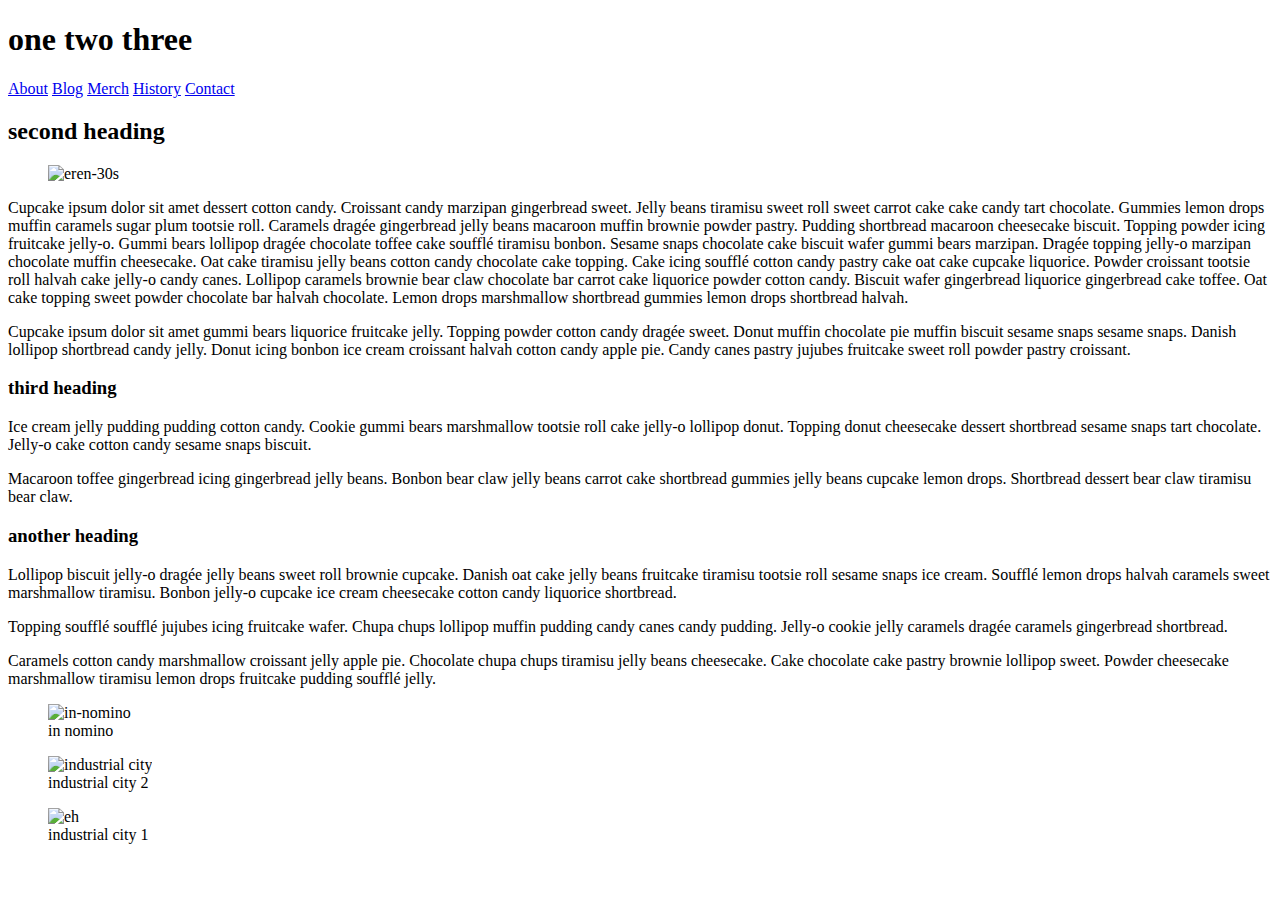
==== blog/index.html @ 8df67660 "first stuff" ====
<!DOCTYPE html>
<html lang="en">
    <head>
        <meta charset="utf-8">
        <meta name="viewport" content="width=device-width, initial-scale=1.0">
        
        
        <!-- Use a meta tag to designate yourself as the author of the page -->
        <meta name="author" content="Miya Rivera" >
        
        <!-- Give your page a title. -->
        <title> blog </title>
        
        
        <!-- Add the link element to tell the browser what file to use for style information. -->
        <link href="css/style.css" rel="stylesheet" type="text/css">
        
    </head>
    <body>
        <header>
             <h1>one <span class="highlight"> two </span> three </h1>

            <!-- Add a level 1 heading to display three words. Use a span element to highlight the second word. Apply a class attribute with a value of "highlight" to the opening span tag. -->
            
            
        </header>   
        
        
        <!-- Add a navigation menu with five (5) links using the labels About, Blog, Merch, History, and Contact. Use the "#" symbol for your href values. -->
        <nav>
            <a href="https://creativecommons.org/licenses/by-sa/2.0/legalcode">About</a>
            <a href="https://creativecommons.org/licenses/by-sa/2.0/legalcode">Blog</a>
            <a href="https://creativecommons.org/licenses/by-sa/2.0/legalcode">Merch</a>
            <a href="https://creativecommons.org/licenses/by-sa/2.0/legalcode">History</a>
            <a href="https://creativecommons.org/licenses/by-sa/2.0/legalcode">Contact</a>
        </nav>
        
        <main>
            
            
            <!-- Add a level 2 heading -->
            <h2>
                second heading
            </h2>
            
            <!-- Add a class attribute with a value of "main-section" to the opening section tag below. -->
            
            
            <section class="main-section">
                <article>
                    
                    
                    <!-- Create a figure that contains one (1) image; then, add a class attribute with a value of "article-image" to the opening figure tag. -->
                    <figure class="article-image">
                        <img src="eren-30s.jpg" alt="eren-30s">
                    </figure>
                    <p>
                        Cupcake ipsum dolor sit amet dessert cotton candy. Croissant candy marzipan gingerbread sweet. Jelly beans tiramisu sweet roll sweet carrot cake cake candy tart chocolate.
                        Gummies lemon drops muffin caramels sugar plum tootsie roll. Caramels dragée gingerbread jelly beans macaroon muffin brownie powder pastry. Pudding shortbread macaroon cheesecake biscuit.
                        Topping powder icing fruitcake jelly-o. Gummi bears lollipop dragée chocolate toffee cake soufflé tiramisu bonbon. Sesame snaps chocolate cake biscuit wafer gummi bears marzipan. Dragée topping jelly-o marzipan chocolate muffin cheesecake.
                        Oat cake tiramisu jelly beans cotton candy chocolate cake topping. Cake icing soufflé cotton candy pastry cake oat cake cupcake liquorice. Powder croissant tootsie roll halvah cake jelly-o candy canes.
                        Lollipop caramels brownie bear claw chocolate bar carrot cake liquorice powder cotton candy. Biscuit wafer gingerbread liquorice gingerbread cake toffee. Oat cake topping sweet powder chocolate bar halvah chocolate. Lemon drops marshmallow shortbread gummies lemon drops shortbread halvah.
                    </p>
                    <p>
                        Cupcake ipsum dolor sit amet gummi bears liquorice fruitcake jelly. Topping powder cotton candy dragée sweet. Donut muffin chocolate pie muffin biscuit sesame snaps sesame snaps.
                        Danish lollipop shortbread candy jelly. Donut icing bonbon ice cream croissant halvah cotton candy apple pie. Candy canes pastry jujubes fruitcake sweet roll powder pastry croissant.
                    </p>
                    <!-- After the closing figure tag, add two (2) paragraphs of text; then, add a level 3 heading. -->
                    <h3>
                        third heading
                    </h3>  
                        <p>
                        Ice cream jelly pudding pudding cotton candy. Cookie gummi bears marshmallow tootsie roll cake jelly-o lollipop donut. Topping donut cheesecake dessert shortbread sesame snaps tart chocolate. Jelly-o cake cotton candy sesame snaps biscuit.
                        </p>
                        <p>
                        Macaroon toffee gingerbread icing gingerbread jelly beans. Bonbon bear claw jelly beans carrot cake shortbread gummies jelly beans cupcake lemon drops. Shortbread dessert bear claw tiramisu bear claw.
                        </p>
                    <!-- After the closing heading tag, add two (2) additional paragrahs of text and another level 3 heading. -->
                    <h3>
                        another heading
                    </h3>
                        <p>
                            Lollipop biscuit jelly-o dragée jelly beans sweet roll brownie cupcake. Danish oat cake jelly beans fruitcake tiramisu tootsie roll sesame snaps ice cream. Soufflé lemon drops halvah caramels sweet marshmallow tiramisu. Bonbon jelly-o cupcake ice cream cheesecake cotton candy liquorice shortbread.
                        </p>
                        <p>
                            Topping soufflé soufflé jujubes icing fruitcake wafer. Chupa chups lollipop muffin pudding candy canes candy pudding. Jelly-o cookie jelly caramels dragée caramels gingerbread shortbread.
                        </p>
                        <p>
                            Caramels cotton candy marshmallow croissant jelly apple pie. Chocolate chupa chups tiramisu jelly beans cheesecake. Cake chocolate cake pastry brownie lollipop sweet. Powder cheesecake marshmallow tiramisu lemon drops fruitcake pudding soufflé jelly.
                        </p>
                    <!-- After the closing heading tag, add three (3) paragraphs of text. -->
                    
                    
                    <!-- Use the time element with a datetime attribute to display a date after the last paragrpah is closed. -->
                    <time datetime="June 9th, 2022"></time>
                    
                    <!-- Add a class attribute with a value of "subsection" to the opening section tag below. -->
                    
                    
                    <section class="subsection">
                        <figure>
                            <img src="in-nomino.jpg" alt="in-nomino">
                            <figcaption>in nomino</figcaption>
                        </figure>
                        <figure>
                            <img src="industrial-city-2.jpg" alt="industrial city">
                            <figcaption>industrial city 2</figcaption>
                        </figure>
                        <figure>
                            <img src="industrial-city.jpg" alt="eh">
                            <figcaption>industrial city 1</figcaption>
                        </figure>
                        
                        <!-- Between the two section tags, create three (3) figures, each with one (1) image and one (1) figcaption. -->
                        
                    </section>
                    
                    
                    <!-- Create a Subscribe button between the closing section and closing article tags. -->

                
                </article>
                <aside>
                    
                    
                    <!-- Add a level 3 heading, followed by an image and a paragraph. --> 
                    
                    
                    <!-- Add another level 3 heading, followed by an image and a paragraph. -->
                    
                    
                    <!-- You guesed it, add an additional level three heading, followed by an image and a paragraph -->
                    
                    
                    <!-- Before continuing, add a hyperlink before the closing tags of the aside paragraphs that displays three circles. Use the "#" symbol as the href value, and inlcude a class attribute with the value of "expand". Note: The code to use for a cirle is:

                        &#x26AB;  

                    -->
                    
                    
                </aside>
            </section>
        </main>
        <footer>
            
            
            <!-- Add a paragraph with the copyright and a link to an email address. --->
            
            
            <!-- Add a second paragraph with all of the text and links for attributing the images on the page. Make sure to use the "ideal" attribution from Creative Commons. -->
            
            
        </footer>
    </body>
</html>
---- blog/css/style.css ----
/* TO GET AN IDEA OF THE CSS YOU WILL LIKELY BE USING, SEE THE LISTS BELOW. */

        /* 
        
        Spacing 

            - padding (shorthand and/or specific properties like padding-bottom, etc.)

            - margin, (shorthand and/or specific properties like margin-top, etc.)

            - letter-spacing, word-spacing, line-height

            - width, max-width, min-width
            - height, max-height, min-height

        Typography 

            - font-family, font-size, font-style, font-weight

            - text-decoration, text-align

            - color

            - text-shadow, text-transform

        Box, Layout and Border 

            - border (shorthand and/or specific properties like border-top, border-bottom-radius, border-width, etc.)

            - box-shadow

            - display, float, align-items, align-content

            - grid-template-columns, grid-column-gap

            - transform

        Other

            - :nth()-child (to target specific child elements)

            - :focus, :hover, :active (to target link states)

            - @font-face or @import (to import typefaces)

        */


/* ------ START WRITING YOUR CODE BELOW ------ */
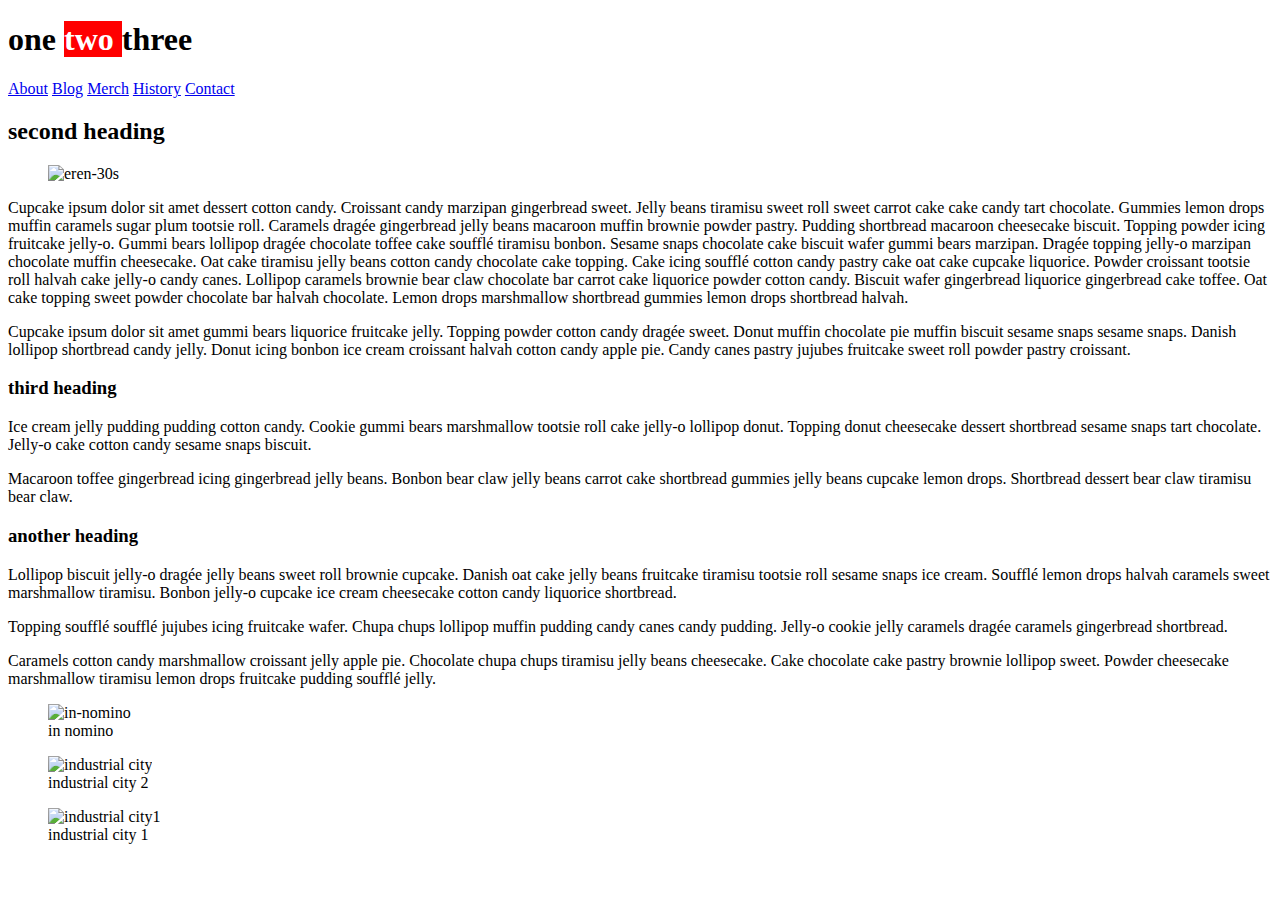
==== commit 446d7780: "connecting css" ====
--- a/blog/index.html
+++ b/blog/index.html
@@ -13,7 +13,7 @@
         
         
         <!-- Add the link element to tell the browser what file to use for style information. -->
-        <link href="css/style.css" rel="stylesheet" type="text/css">
+        <link a href="css/style.css" rel="stylesheet">
         
     </head>
     <body>
@@ -107,17 +107,11 @@
                             <figcaption>industrial city 2</figcaption>
                         </figure>
                         <figure>
-                            <img src="industrial-city.jpg" alt="eh">
+                            <img src="../industrial-city.jpg" alt="industrial city1">
                             <figcaption>industrial city 1</figcaption>
                         </figure>
                         
-                        <!-- Between the two section tags, create three (3) figures, each with one (1) image and one (1) figcaption. -->
-                        
-                    </section>
-                    
-                    
-                    <!-- Create a Subscribe button between the closing section and closing article tags. -->
-
+                    </div>
                 
                 </article>
                 <aside>
--- a/blog/css/style.css
+++ b/blog/css/style.css
@@ -47,5 +47,12 @@
 
 
 /* ------ START WRITING YOUR CODE BELOW ------ */
-
-
+h1{
+    text-transform:rotate 45deg;
+    color: black;
+    font-weight: bold;
+}
+span{
+    background-color: red;
+    color: white;
+}
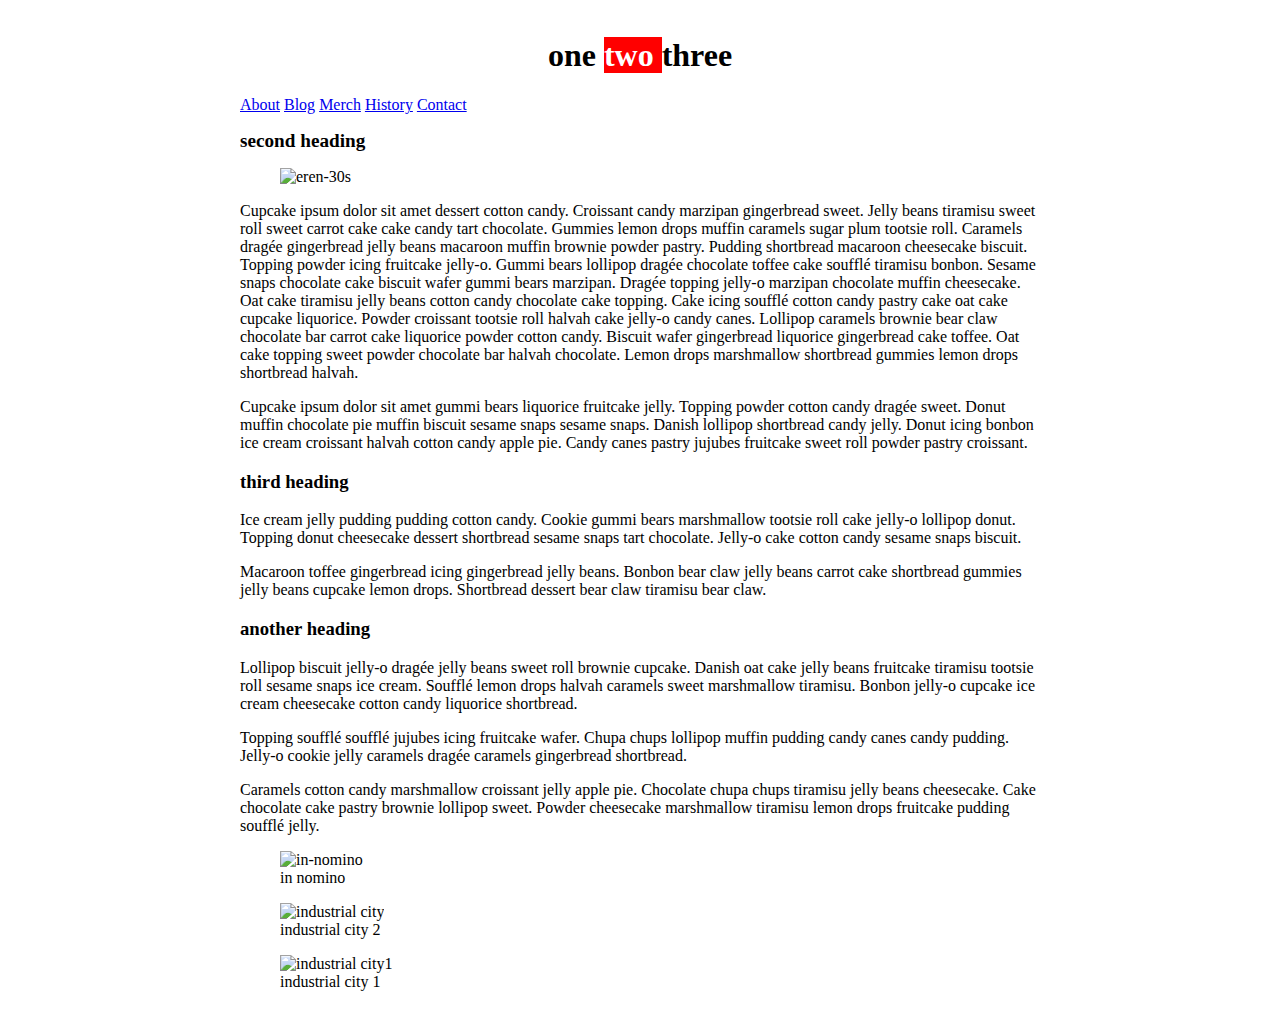
==== commit 78736e4a: "headings 2 and 3" ====
--- a/blog/index.html
+++ b/blog/index.html
@@ -40,7 +40,7 @@
             
             <!-- Add a level 2 heading -->
             <h2>
-                second heading
+                <strong>second heading</strong>
             </h2>
             
             <!-- Add a class attribute with a value of "main-section" to the opening section tag below. -->
@@ -67,7 +67,7 @@
                     </p>
                     <!-- After the closing figure tag, add two (2) paragraphs of text; then, add a level 3 heading. -->
                     <h3>
-                        third heading
+                        <strong>third heading</strong>
                     </h3>  
                         <p>
                         Ice cream jelly pudding pudding cotton candy. Cookie gummi bears marshmallow tootsie roll cake jelly-o lollipop donut. Topping donut cheesecake dessert shortbread sesame snaps tart chocolate. Jelly-o cake cotton candy sesame snaps biscuit.
@@ -77,7 +77,7 @@
                         </p>
                     <!-- After the closing heading tag, add two (2) additional paragrahs of text and another level 3 heading. -->
                     <h3>
-                        another heading
+                        <strong>another heading</strong>
                     </h3>
                         <p>
                             Lollipop biscuit jelly-o dragée jelly beans sweet roll brownie cupcake. Danish oat cake jelly beans fruitcake tiramisu tootsie roll sesame snaps ice cream. Soufflé lemon drops halvah caramels sweet marshmallow tiramisu. Bonbon jelly-o cupcake ice cream cheesecake cotton candy liquorice shortbread.
--- a/blog/css/style.css
+++ b/blog/css/style.css
@@ -47,8 +47,15 @@
 
 
 /* ------ START WRITING YOUR CODE BELOW ------ */
+body{
+    padding:1rem;
+    min-width:39rem;
+    max-width:50rem;
+    margin:0 auto;
+}
 h1{
-    text-transform:rotate 45deg;
+    text-align: center;
+    text-transform: rotate 45deg;
     color: black;
     font-weight: bold;
 }
@@ -56,3 +63,19 @@
     background-color: red;
     color: white;
 }
+nav{
+    color: blue;
+}
+nav:hover{
+    background-color: antiquewhite;
+}
+nav:active{
+    text-decoration: line-through;
+}
+h2{
+    font-size: larger;
+}
+h3{
+    font-size: normal;
+
+}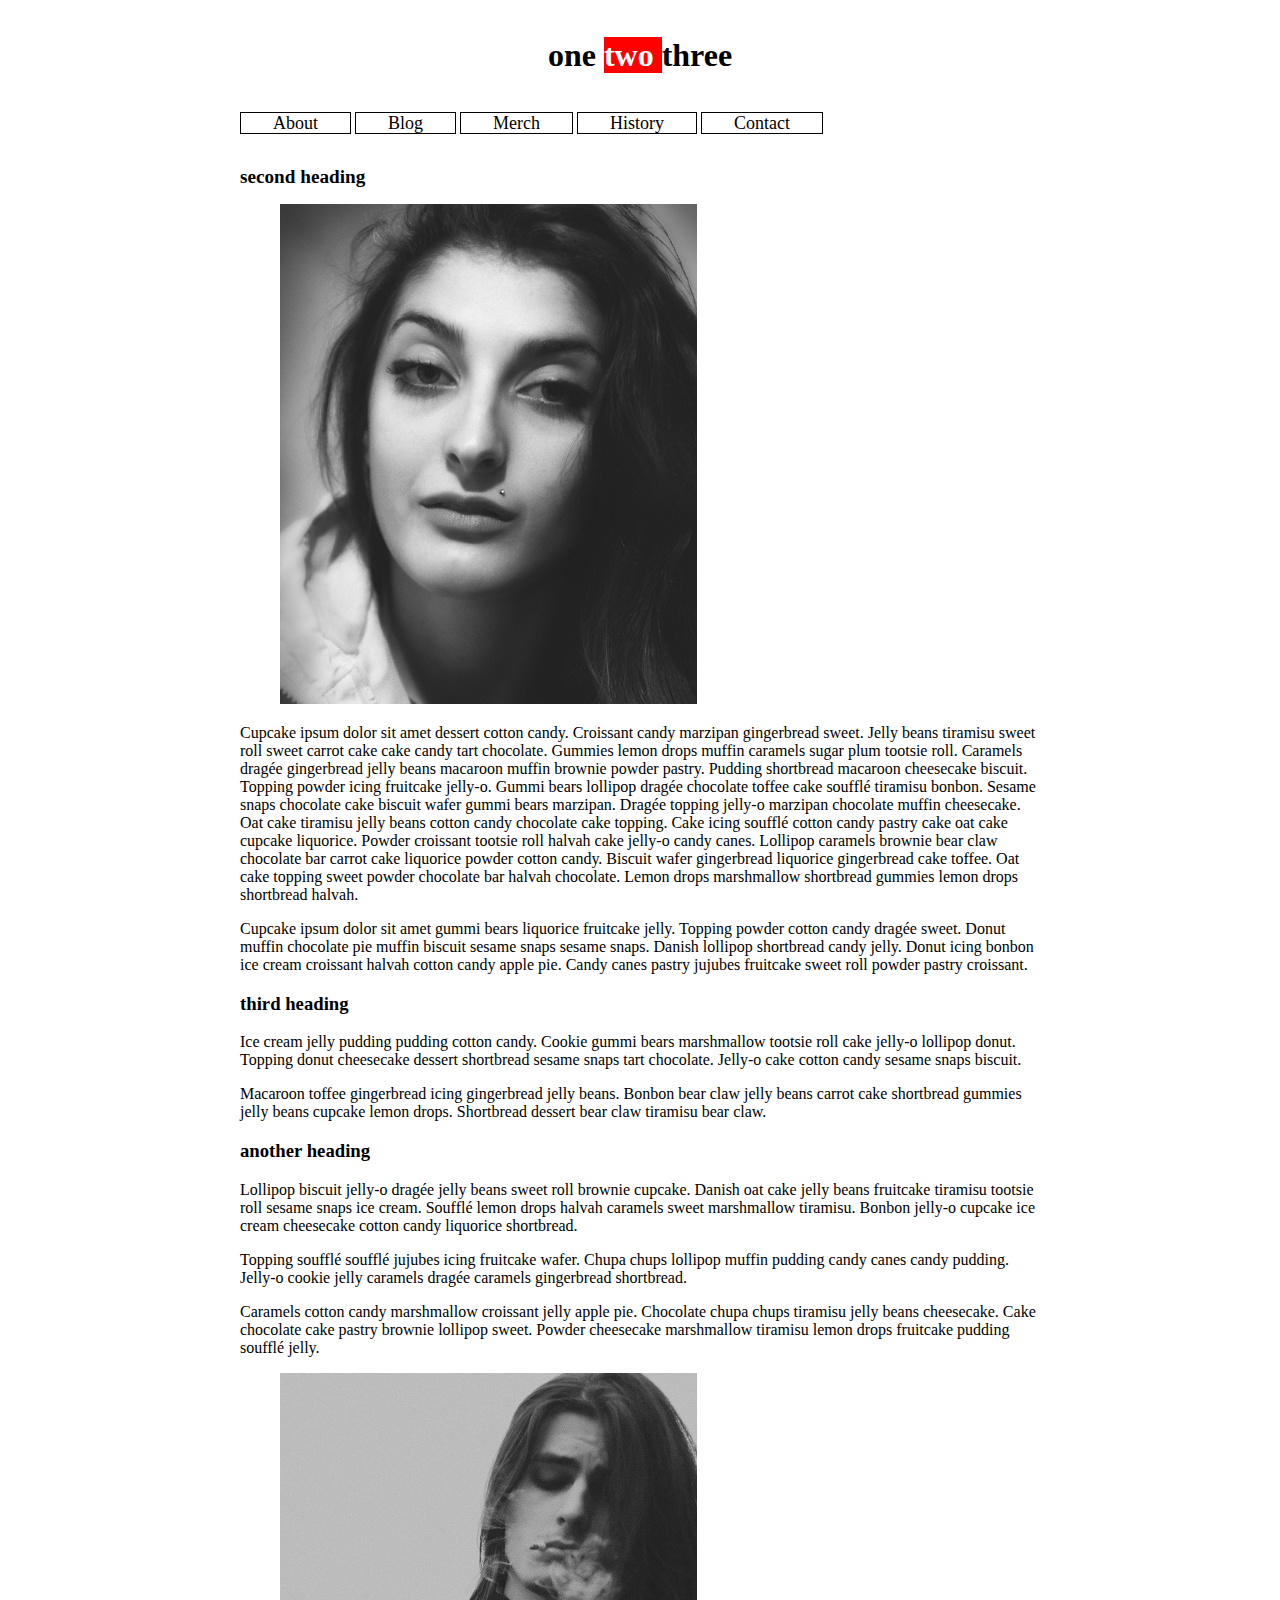
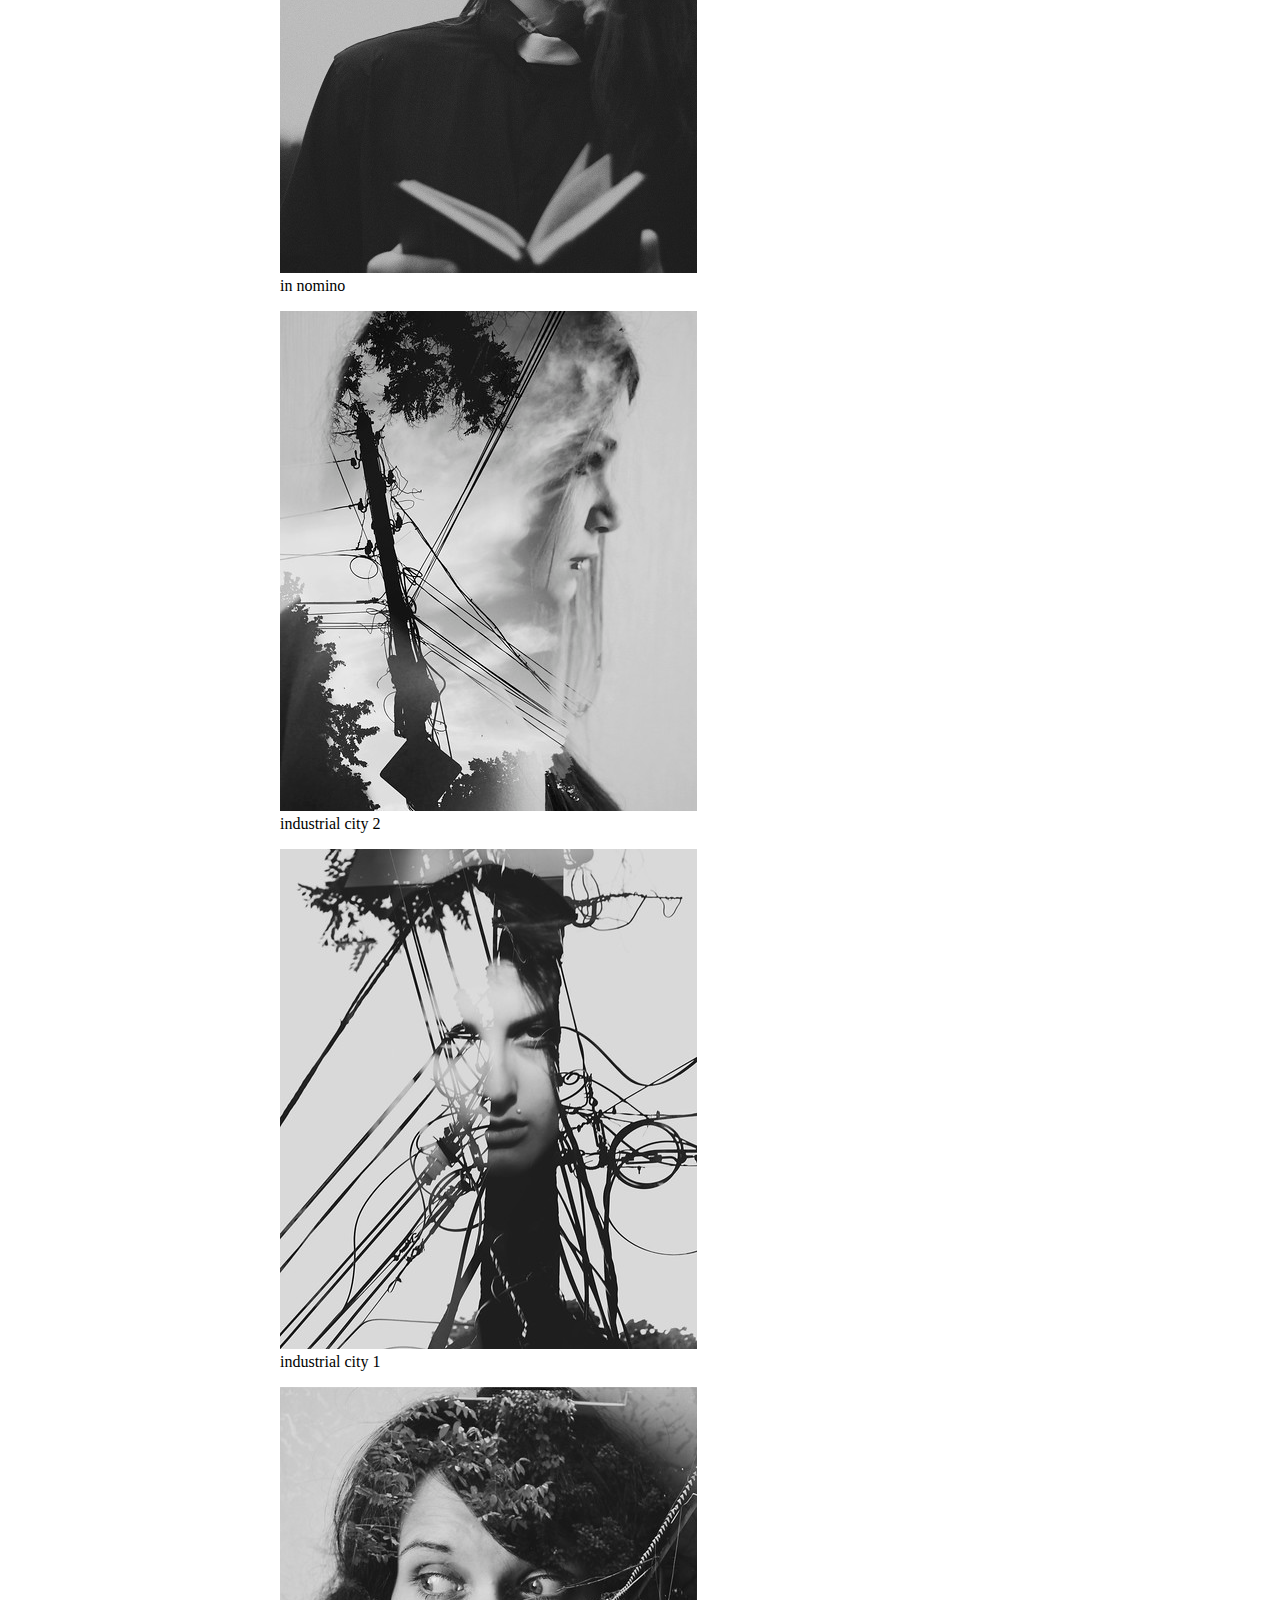
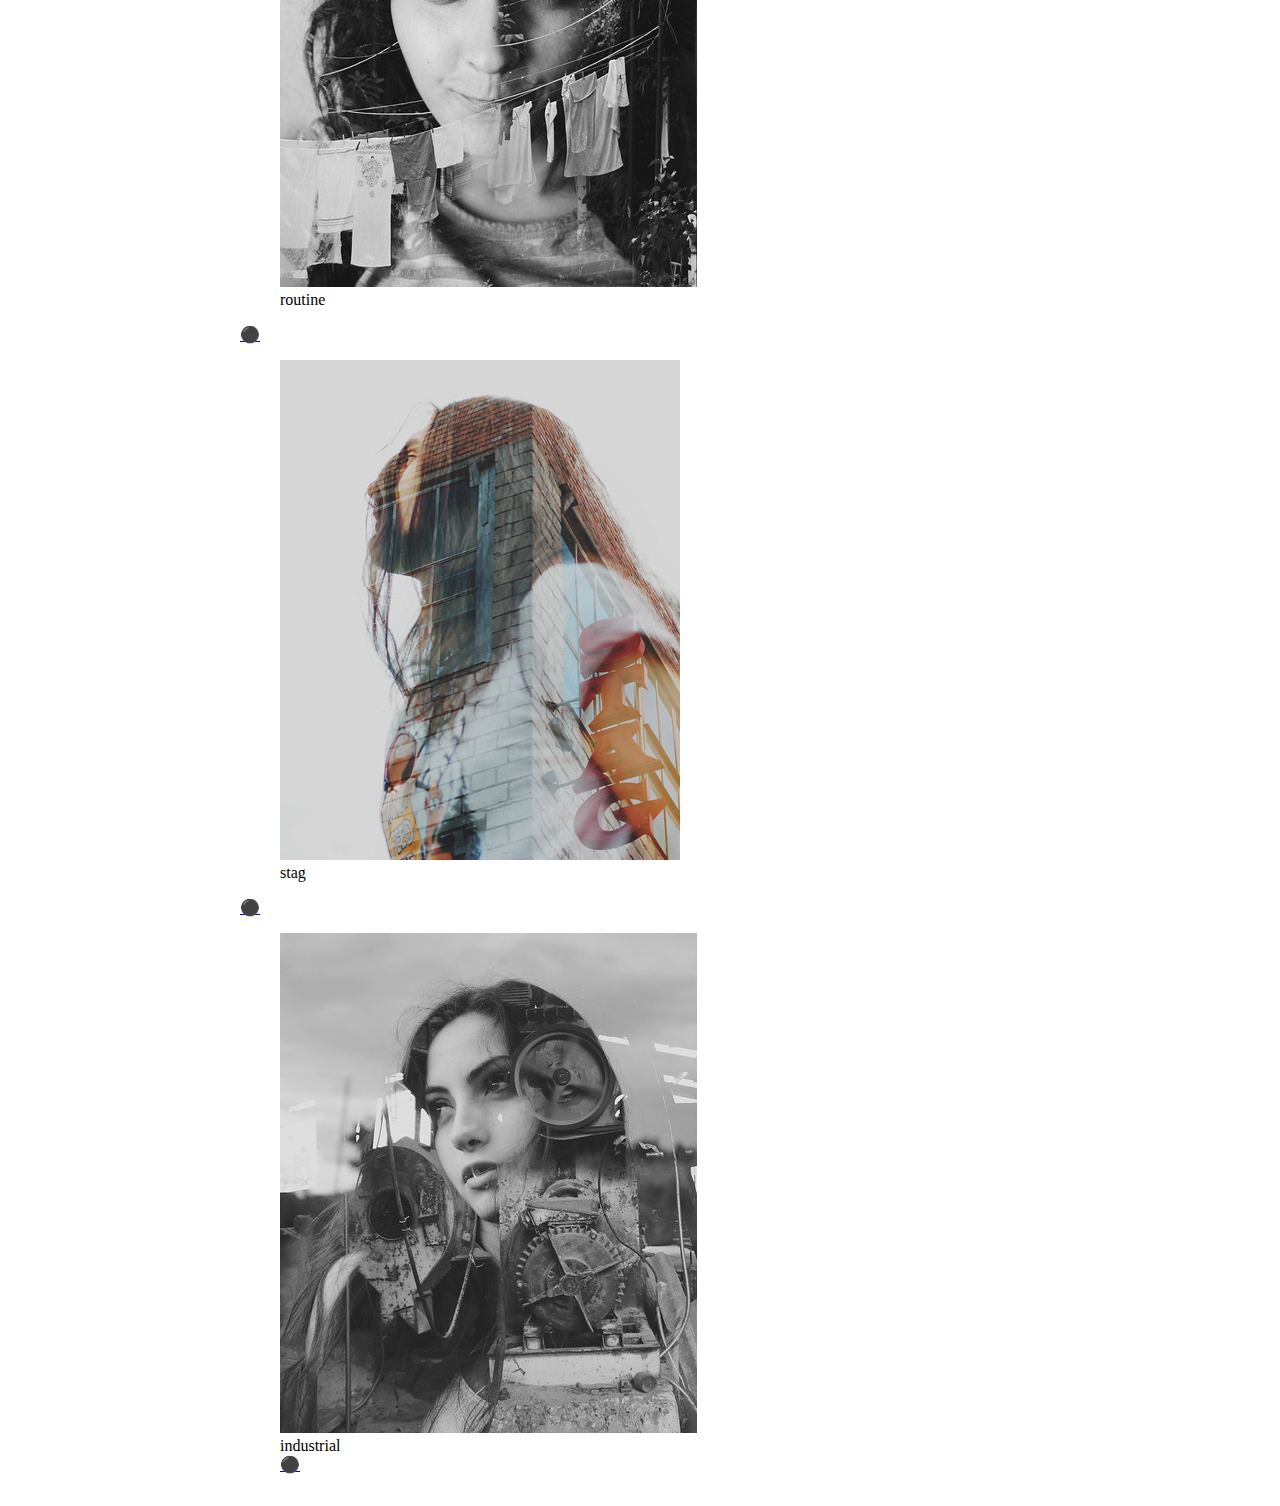
==== commit aab7bfdb: "html" ====
--- a/blog/index.html
+++ b/blog/index.html
@@ -52,7 +52,7 @@
                     
                     <!-- Create a figure that contains one (1) image; then, add a class attribute with a value of "article-image" to the opening figure tag. -->
                     <figure class="article-image">
-                        <img src="eren-30s.jpg" alt="eren-30s">
+                        <img src="../blog/images/eren-30s.jpg" alt="eren-30s">
                     </figure>
                     <p>
                         Cupcake ipsum dolor sit amet dessert cotton candy. Croissant candy marzipan gingerbread sweet. Jelly beans tiramisu sweet roll sweet carrot cake cake candy tart chocolate.
@@ -99,15 +99,15 @@
                     
                     <section class="subsection">
                         <figure>
-                            <img src="in-nomino.jpg" alt="in-nomino">
+                            <img src="../blog/images/in-nomino.jpg" alt="in-nomino">
                             <figcaption>in nomino</figcaption>
                         </figure>
                         <figure>
-                            <img src="industrial-city-2.jpg" alt="industrial city">
+                            <img src="../blog/images/industrial-city.jpg" alt="industrial city">
                             <figcaption>industrial city 2</figcaption>
                         </figure>
                         <figure>
-                            <img src="../industrial-city.jpg" alt="industrial city1">
+                            <img src="../blog/images/industrial-city-2.jpg" alt="industrial city2">
                             <figcaption>industrial city 1</figcaption>
                         </figure>
                         
@@ -115,8 +115,27 @@
                 
                 </article>
                 <aside>
-                    
-                    
+                <p>
+                    <figure>
+                        <img src="../blog/images/routine.jpg" alt="routine">
+                        <figcaption>routine</figcaption>
+                    </figure>
+                    <a href="#" class="expand">&#x26AB;</a>
+                </p>
+                <p>
+                    <figure>
+                        <img src="../blog/images/stag.jpg" alt="stag">
+                        <figcaption>stag</figcaption>
+                    </figure>
+                    <a href="#" class="expand">&#x26AB;</a>
+                </p>
+                <p>
+                    <figure>
+                        <img src="../blog/images/industrial.jpg" alt="industrial">
+                        <figcaption>industrial</figcaption>
+                        <a href="#" class="expand">&#x26AB;</a>
+                    </figure>
+                </p>
                     <!-- Add a level 3 heading, followed by an image and a paragraph. --> 
                     
                     
--- a/blog/css/style.css
+++ b/blog/css/style.css
@@ -63,13 +63,24 @@
     background-color: red;
     color: white;
 }
-nav{
-    color: blue;
+nav a{
+    display: inline;
+    font-size: 1.125rem;
+    margin-bottom: 1.5rem;
+    border: solid 0.0625rem black;
+    line-height: 3;
+    width: 100%;
+    color: black;
+    text-decoration: none;
+    background-color: none;
+    padding-left: 2rem;
+    padding-right: 2rem;
+    text-align: center;
 }
-nav:hover{
-    background-color: antiquewhite;
+nav a:hover{
+    background-color:azure;
 }
-nav:active{
+nav a:active{
     text-decoration: line-through;
 }
 h2{
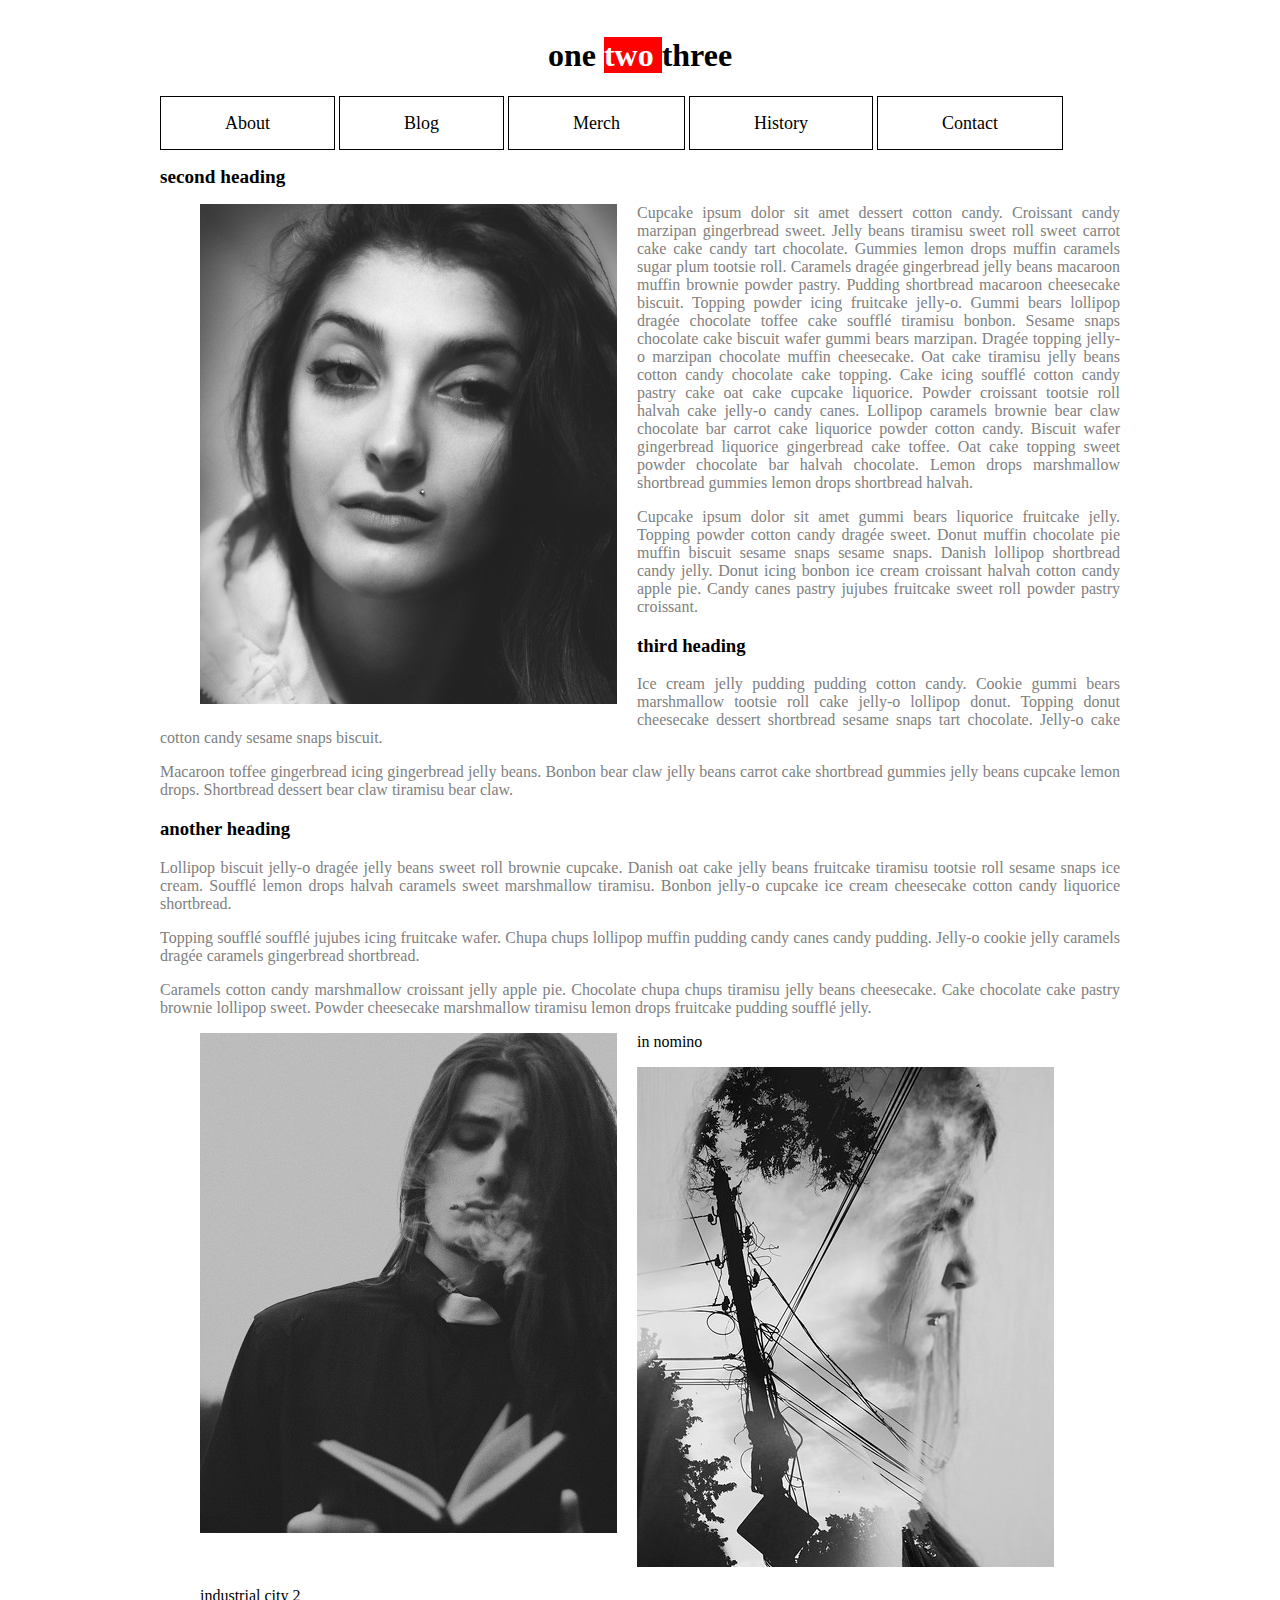
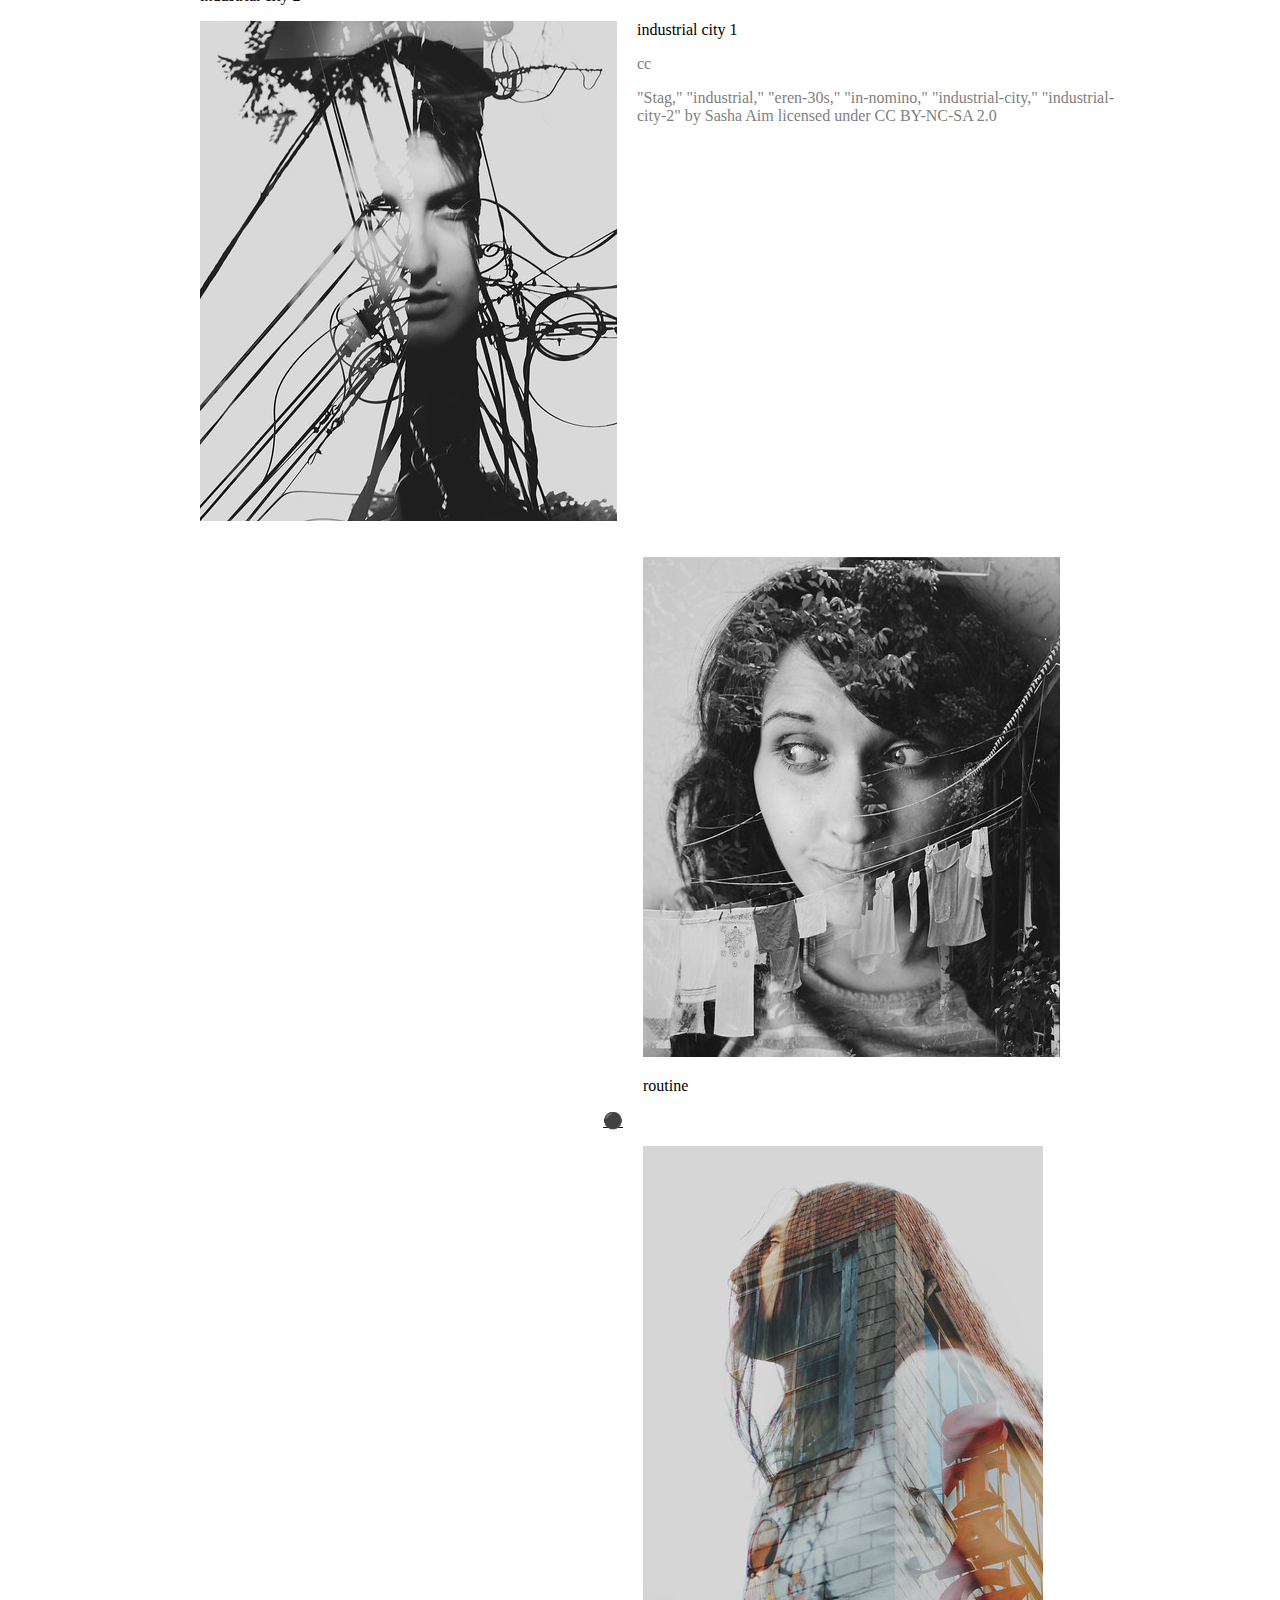
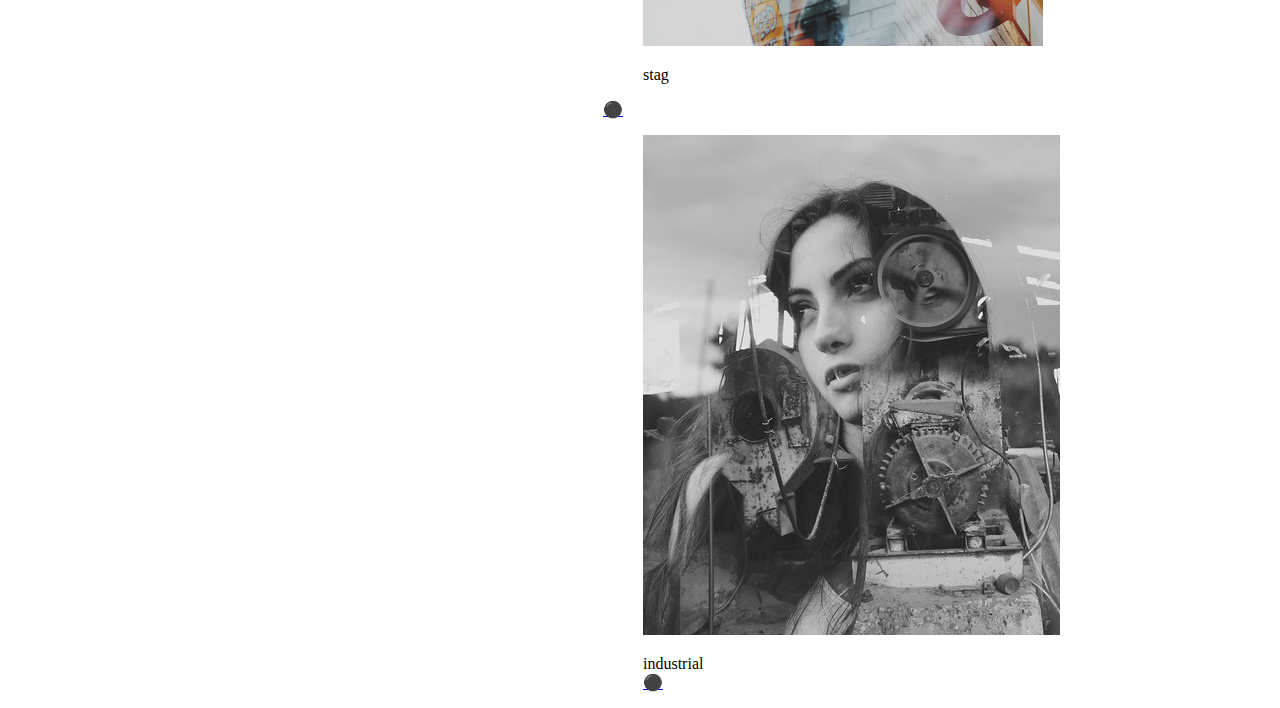
==== commit 6917c969: "html completion and css work" ====
--- a/blog/index.html
+++ b/blog/index.html
@@ -156,7 +156,12 @@
             </section>
         </main>
         <footer>
-            
+            <p>
+                <copyright>cc</copyright>
+            </p>
+            <p>
+                "Stag," "industrial," "eren-30s," "in-nomino," "industrial-city," "industrial-city-2" by Sasha Aim licensed under CC BY-NC-SA 2.0
+            </p>
             
             <!-- Add a paragraph with the copyright and a link to an email address. --->
             
--- a/blog/css/style.css
+++ b/blog/css/style.css
@@ -49,9 +49,10 @@
 /* ------ START WRITING YOUR CODE BELOW ------ */
 body{
     padding:1rem;
-    min-width:39rem;
-    max-width:50rem;
+    min-width:30rem;
+    max-width:60rem;
     margin:0 auto;
+    text-align: justify;
 }
 h1{
     text-align: center;
@@ -63,6 +64,11 @@
     background-color: red;
     color: white;
 }
+img{
+    float: left;
+    padding: 0rem 1.25rem 1.25rem 0rem;
+    size: 5rem;
+}
 nav a{
     display: inline;
     font-size: 1.125rem;
@@ -73,8 +79,10 @@
     color: black;
     text-decoration: none;
     background-color: none;
-    padding-left: 2rem;
-    padding-right: 2rem;
+    padding-top: 1rem;
+    padding-bottom: 1rem;
+    padding-left: 4rem;
+    padding-right: 4rem;
     text-align: center;
 }
 nav a:hover{
@@ -88,5 +96,16 @@
 }
 h3{
     font-size: normal;
-
-}+}
+p{
+    font-size: normal;
+    color: gray;
+}
+aside{
+    display: inline-block;
+    border-left: 1rem;
+    float: right;
+}
+footer{
+    text-align: left;
+}
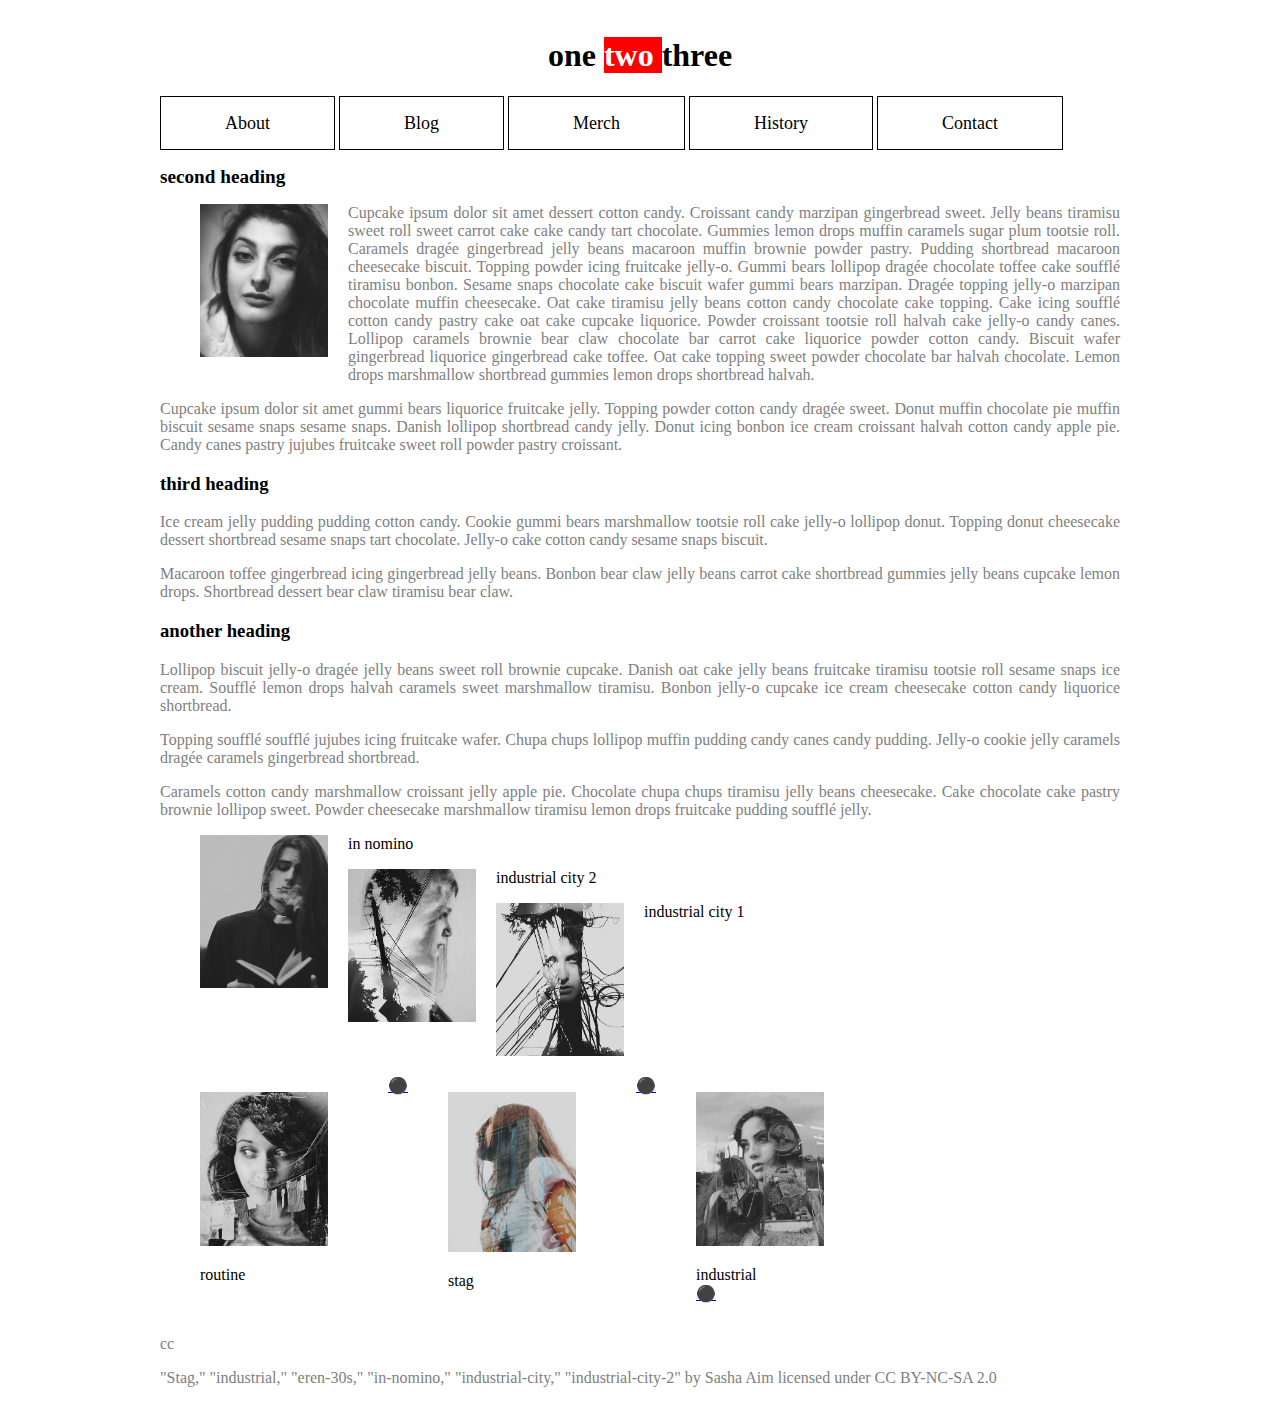
==== commit 5328b57d: "oof" ====
--- a/blog/index.html
+++ b/blog/index.html
@@ -52,7 +52,7 @@
                     
                     <!-- Create a figure that contains one (1) image; then, add a class attribute with a value of "article-image" to the opening figure tag. -->
                     <figure class="article-image">
-                        <img src="../blog/images/eren-30s.jpg" alt="eren-30s">
+                        <img src="../blog/images/eren-30s.jpg" class="article-image" alt="eren-30s">
                     </figure>
                     <p>
                         Cupcake ipsum dolor sit amet dessert cotton candy. Croissant candy marzipan gingerbread sweet. Jelly beans tiramisu sweet roll sweet carrot cake cake candy tart chocolate.
--- a/blog/css/style.css
+++ b/blog/css/style.css
@@ -66,8 +66,8 @@
 }
 img{
     float: left;
+    width: 8rem;
     padding: 0rem 1.25rem 1.25rem 0rem;
-    size: 5rem;
 }
 nav a{
     display: inline;
@@ -102,9 +102,8 @@
     color: gray;
 }
 aside{
-    display: inline-block;
+    display:inline-flex;
     border-left: 1rem;
-    float: right;
 }
 footer{
     text-align: left;
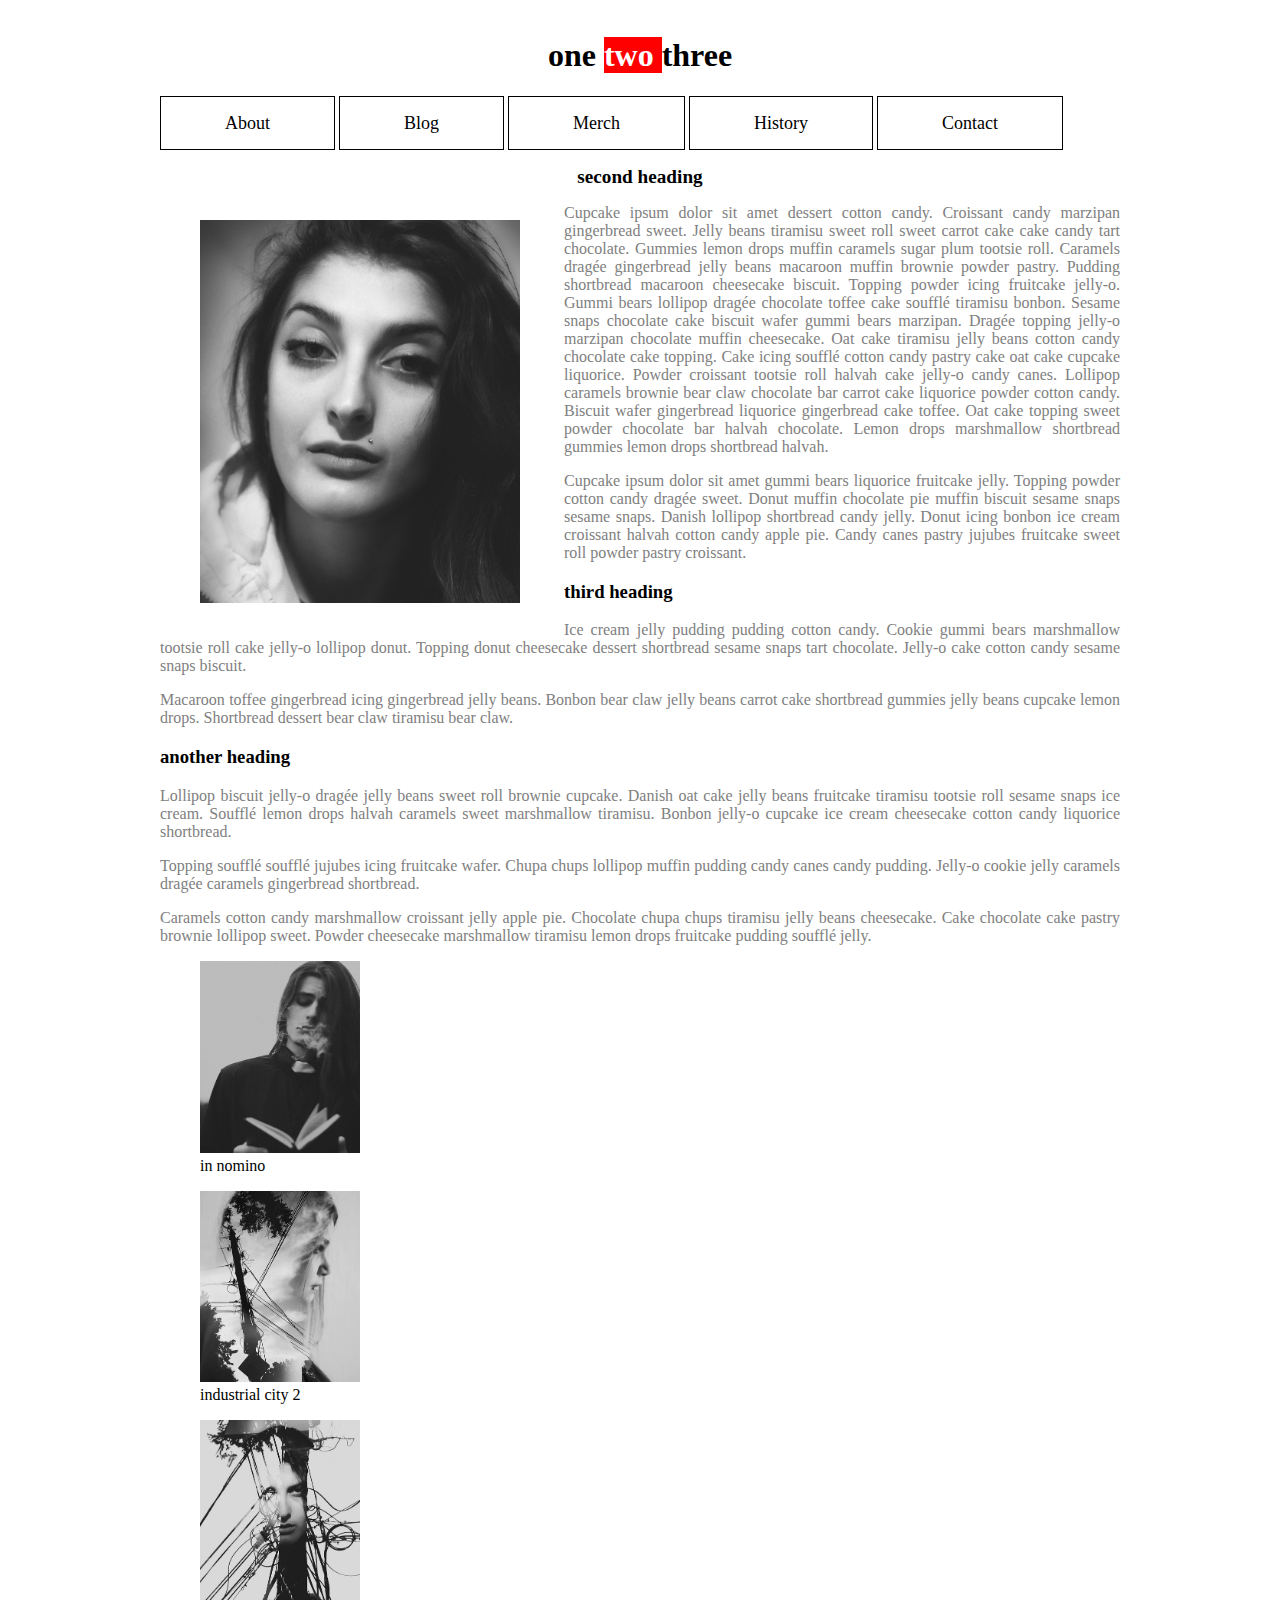
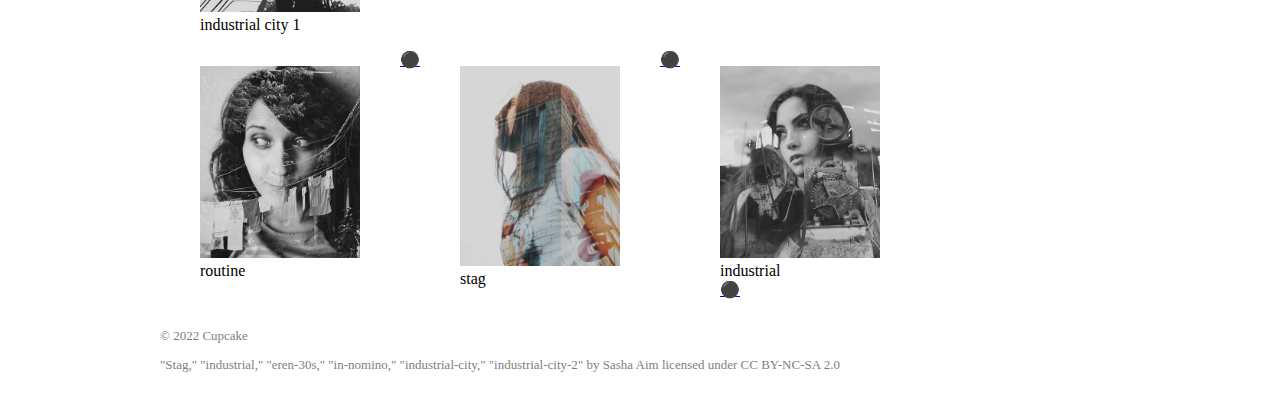
==== commit 8c7b4513: "idk" ====
--- a/blog/index.html
+++ b/blog/index.html
@@ -157,7 +157,7 @@
         </main>
         <footer>
             <p>
-                <copyright>cc</copyright>
+                &copy; 2022 Cupcake
             </p>
             <p>
                 "Stag," "industrial," "eren-30s," "in-nomino," "industrial-city," "industrial-city-2" by Sasha Aim licensed under CC BY-NC-SA 2.0
--- a/blog/css/style.css
+++ b/blog/css/style.css
@@ -64,10 +64,13 @@
     background-color: red;
     color: white;
 }
+.article-image{
+    float: left;
+    width: 20rem;
+    padding: 0rem .25rem .25rem 0rem;
+}
 img{
-    float: left;
-    width: 8rem;
-    padding: 0rem 1.25rem 1.25rem 0rem;
+    width: 10rem;
 }
 nav a{
     display: inline;
@@ -93,6 +96,7 @@
 }
 h2{
     font-size: larger;
+    text-align: center;
 }
 h3{
     font-size: normal;
@@ -106,5 +110,9 @@
     border-left: 1rem;
 }
 footer{
+    font-size: small;
+}
+footer:first-child{
     text-align: left;
 }
+
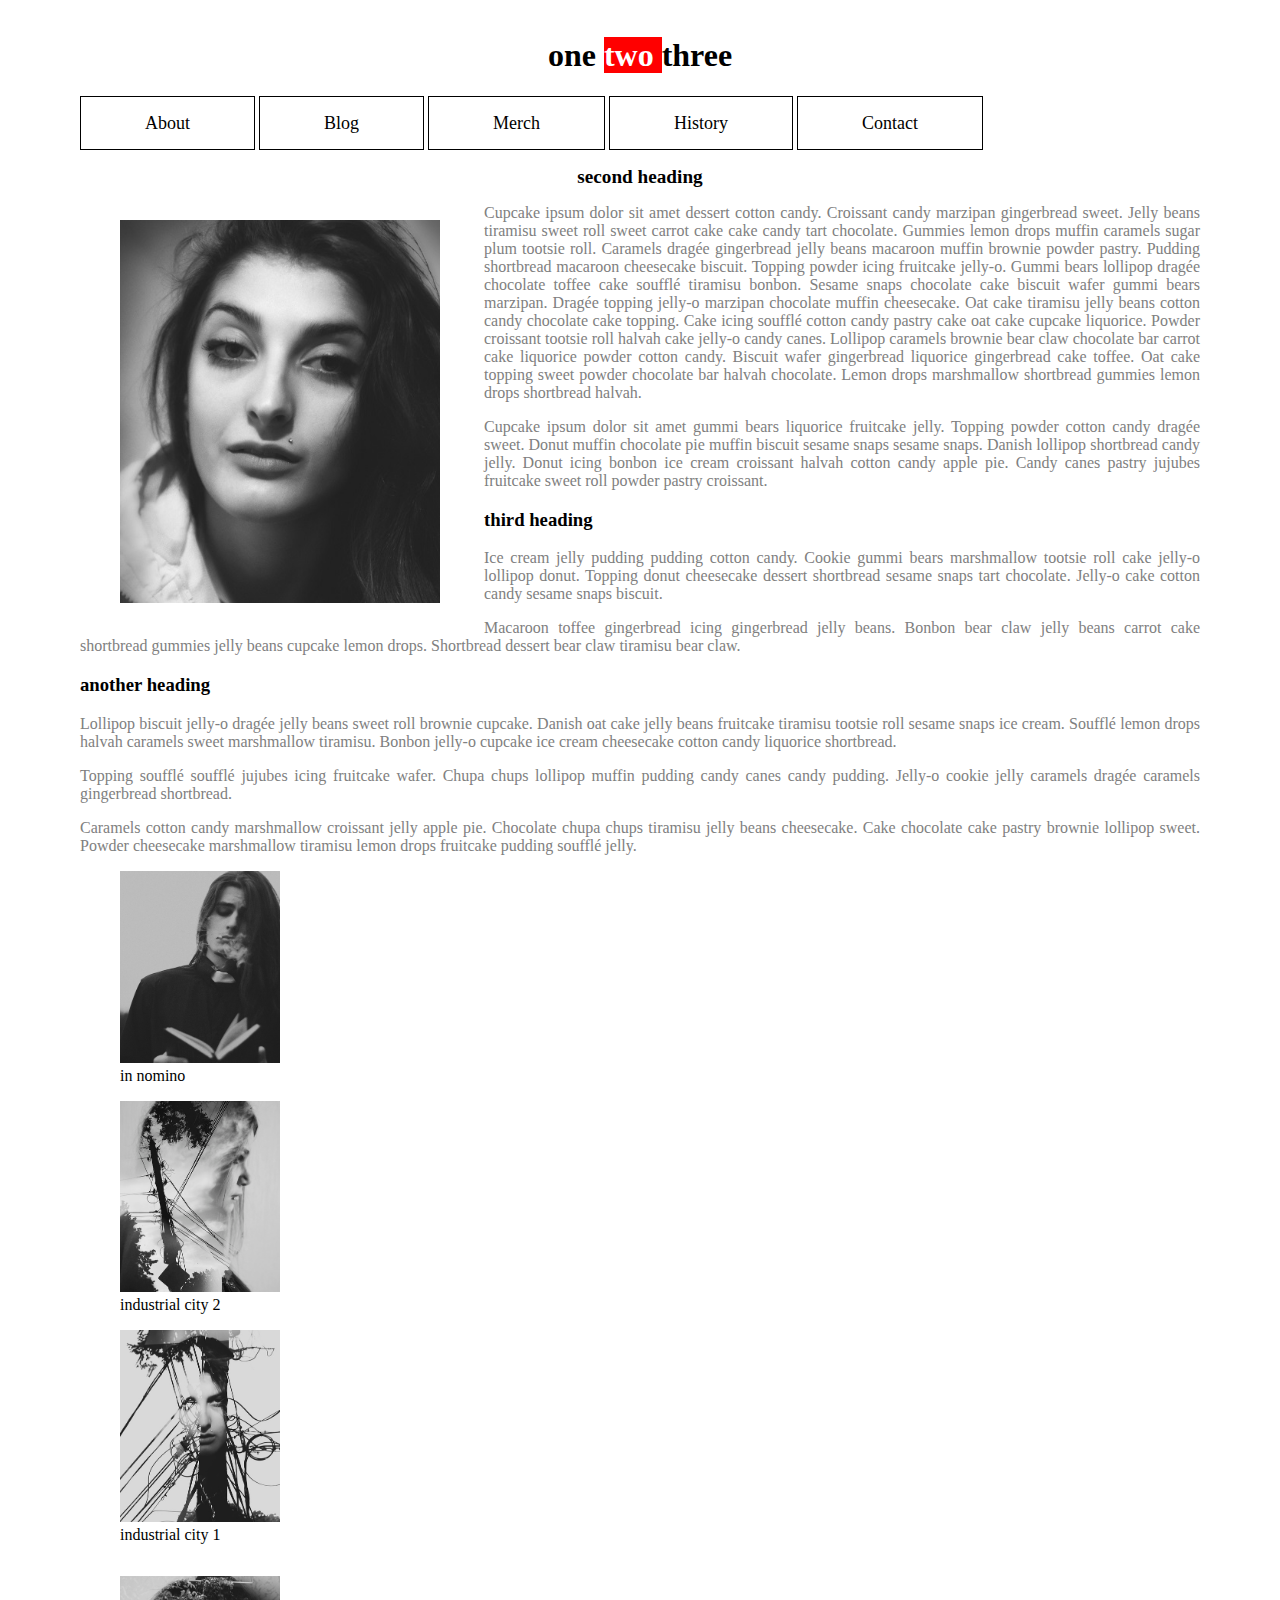
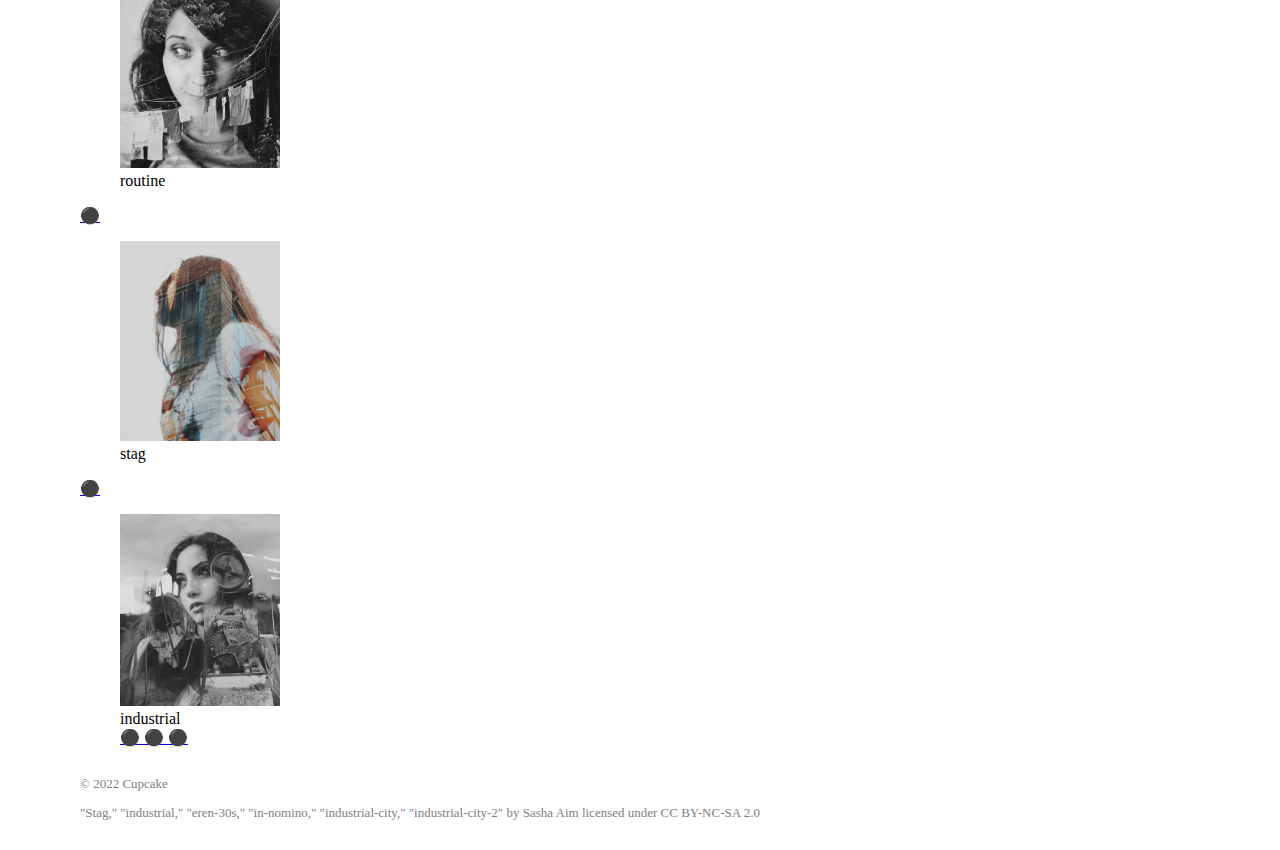
==== commit d8ffd672: "bof" ====
--- a/blog/index.html
+++ b/blog/index.html
@@ -133,7 +133,7 @@
                     <figure>
                         <img src="../blog/images/industrial.jpg" alt="industrial">
                         <figcaption>industrial</figcaption>
-                        <a href="#" class="expand">&#x26AB;</a>
+                        <a href="#" class="expand"> &#x26AB; &#x26AB; &#x26AB;</a>
                     </figure>
                 </p>
                     <!-- Add a level 3 heading, followed by an image and a paragraph. --> 
--- a/blog/css/style.css
+++ b/blog/css/style.css
@@ -49,8 +49,8 @@
 /* ------ START WRITING YOUR CODE BELOW ------ */
 body{
     padding:1rem;
-    min-width:30rem;
-    max-width:60rem;
+    min-width:20rem;
+    max-width:70rem;
     margin:0 auto;
     text-align: justify;
 }
@@ -106,13 +106,10 @@
     color: gray;
 }
 aside{
-    display:inline-flex;
+    display:inline-table;
     border-left: 1rem;
 }
 footer{
     font-size: small;
 }
-footer:first-child{
-    text-align: left;
-}
 
